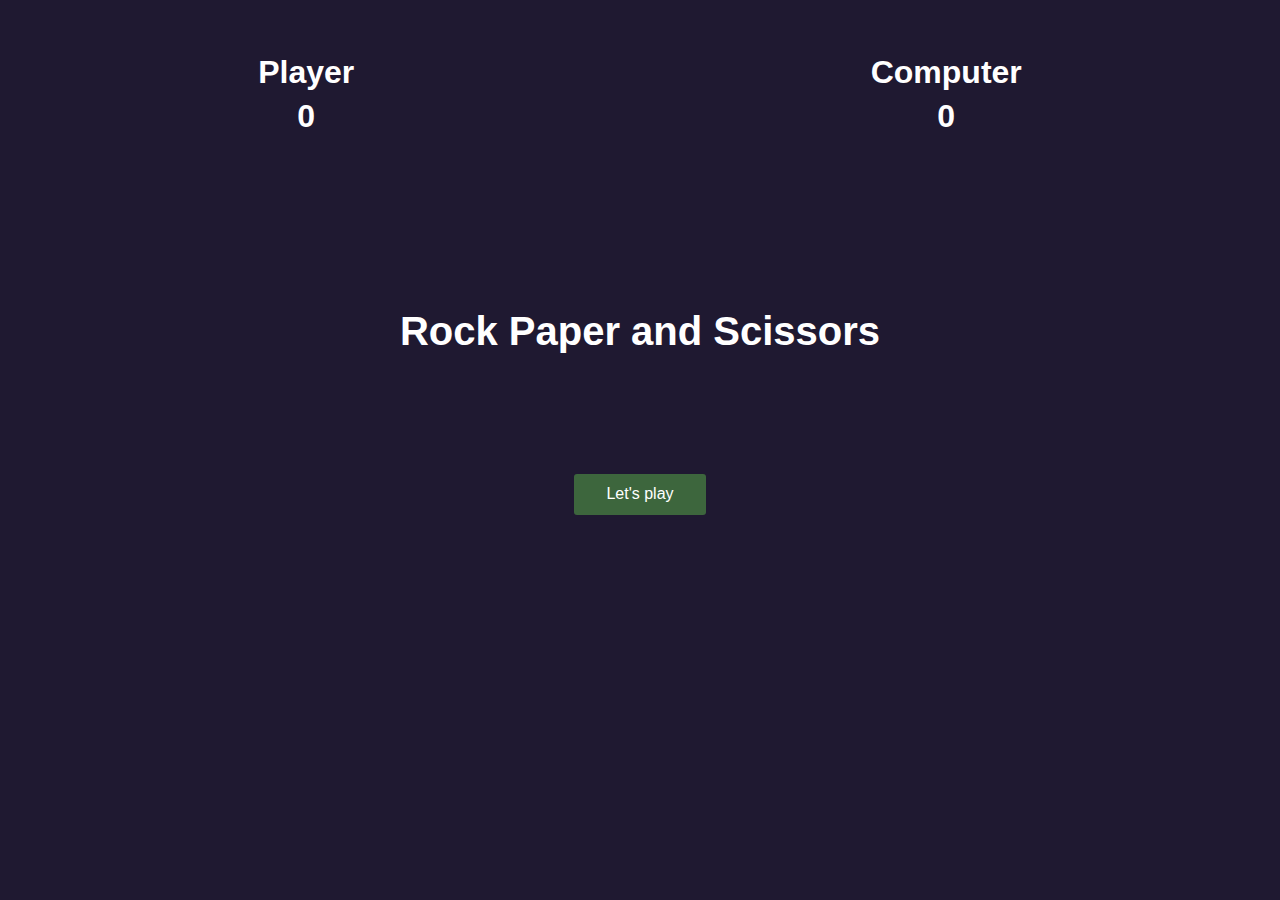
==== index.html @ c0c6c315 "Add all files" ====
<!DOCTYPE html>
<html lang="en">

<head>
    <meta charset="UTF-8">
    <meta name="viewport" content="width=device-width, initial-scale=1.0">
    <title>Rock Paper and Scissors</title>
    <link rel="stylesheet" href="./style.css">
</head>

<body>
    <section class="game">
        <div class="score">
            <div class="player-score">
                <h2>Player</h2>
                <p>0</p>
            </div>
            <div class="computer-score">
                <h2>Computer</h2>
                <p>0</p>
            </div>
        </div>
        <div class="intro">
            <h1>Rock Paper and Scissors</h1>
            <button class="btn">Let's play</button>
        </div>
        <div class="match fadeOut">
            <h2 class="winner">Choose an option</h2>
            <div class="hands">
                <img class="player-hand" src="./images/rock.png" alt="">
                <img class="computer-hand" src="./images/rock.png" alt="">
            </div>
            <div class="options">
                <button class="btn rock">Rock</button>
                <button class="btn paper">Paper</button>
                <button class="btn scissors">Scissors</button>
            </div>
        </div>
    </section>
    <script src="./app.js"></script>
</body>

</html>
---- style.css ----
* {
    box-sizing: border-box;
    padding: 0;
    margin: 0;
}

body {
    font-family: sans-serif;
    background-color: rgb(31, 25, 49);
    color: white;
}

.score {
    display: flex;
    justify-content: space-around;
    margin: 3em 0;
}

.score p,
.score h2 {
    margin: .2em 0;
    text-align: center;
    font-size: 2rem;
    font-weight: bold;
}

.intro,
.match {
    display: flex;
    flex-direction: column;
    justify-content: center;
    align-items: center;
}

.intro {
    transition: opacity .5s ease;
}

.match {
    position: absolute;
    top: 50%;
    left: 50%;
    transform: translate(-50%, -50%);
    transition: opacity .5s ease .5s;
}

.intro h1,
.match h2 {
    font-size: 2.5rem;
    font-weight: bold;
}

.intro h1 {
    margin: 3em 0;
}

.match h2 {
    margin: .5em 0;
}

.btn {
    padding: .7rem 2rem;
    background-color: rgb(61, 102, 61);
    color: white;
    font-size: 1rem;
    border: none;
    border-radius: 3px;
    cursor: pointer;
}

.btn:hover {
    background-color: rgb(64, 121, 64);
}

.hands,
.options {
    display: flex;
    justify-content: space-evenly;
    align-self: stretch;
}

.player-hand {
    transform: rotateY(180deg);
}

@keyframes shake-hand-player {
    25% {
        transform: translateY(-10%) rotateY(180deg);
    }

    50% {
        transform: translateY(0%) rotateY(180deg);
    }

    75% {
        transform: translateY(-10%) rotateY(180deg);
    }
    
    100% {
        transform: translateY(0%) rotateY(180deg);
    }
}

@keyframes shake-hand-computer {
    25% {
        transform: translateY(-10%);
    }

    50% {
        transform: translateY(0%);
    }

    75% {
        transform: translateY(-10%);
    }
    
    100% {
        transform: translateY(0%);
    }
}

.fadeOut {
    opacity: 0;
    pointer-events: none;
}
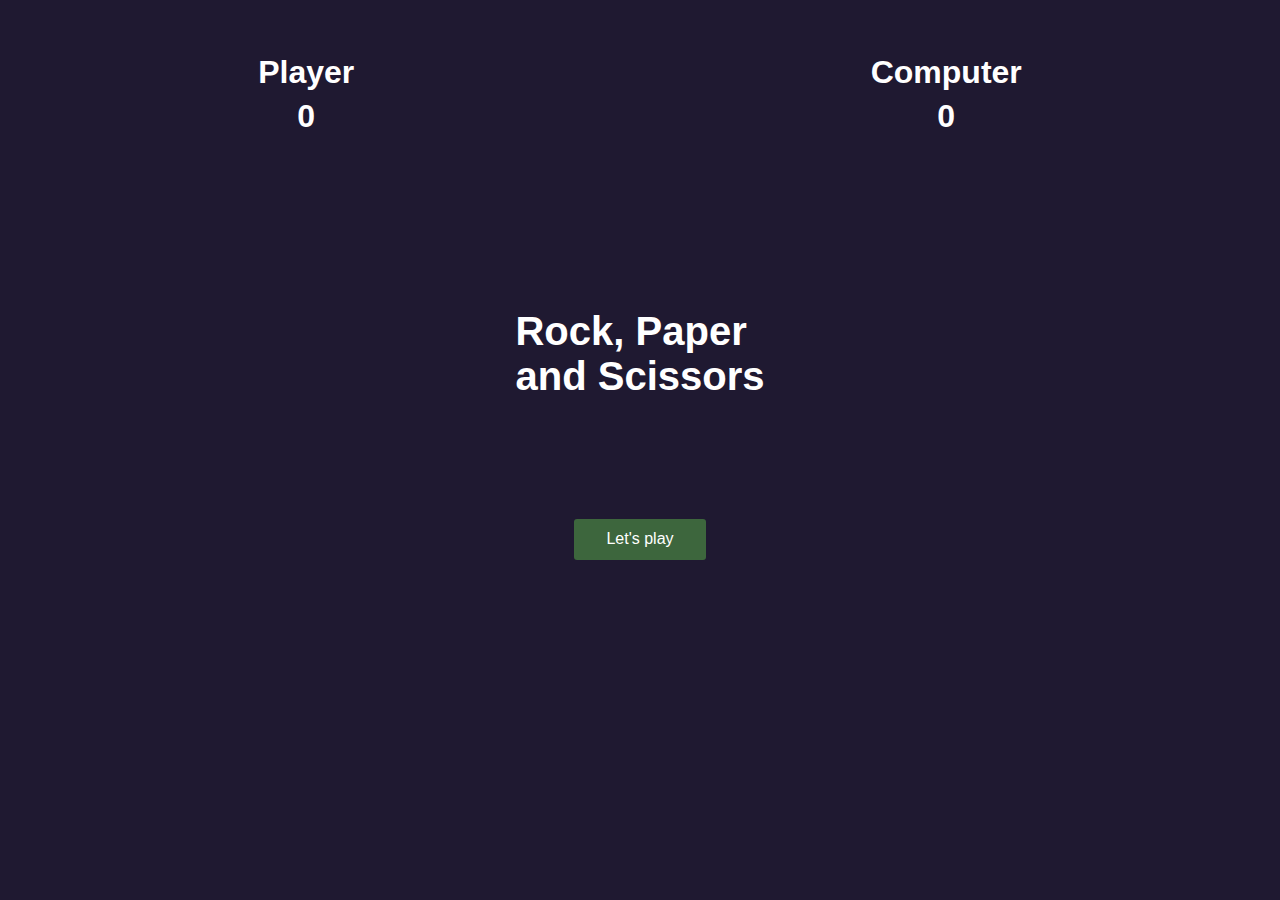
==== commit 5a4769c9: "Update index.html" ====
--- a/index.html
+++ b/index.html
@@ -6,6 +6,8 @@
     <meta name="viewport" content="width=device-width, initial-scale=1.0">
     <title>Rock Paper and Scissors</title>
     <link rel="stylesheet" href="./style.css">
+    <link rel='stylesheet' media='screen and (max-width: 768px)' href='./medium.css?v=1.01' />
+    <link rel='stylesheet' media='screen and (max-width: 490px)' href='./small.css?v=1.01' />
 </head>
 
 <body>
@@ -21,7 +23,7 @@
             </div>
         </div>
         <div class="intro">
-            <h1>Rock Paper and Scissors</h1>
+            <h1>Rock, Paper<span class="mobile"><br></span> and Scissors</h1>
             <button class="btn">Let's play</button>
         </div>
         <div class="match fadeOut">
@@ -40,4 +42,4 @@
     <script src="./app.js"></script>
 </body>
 
-</html>+</html>
--- a/small.css
+++ b/small.css
@@ -0,0 +1,30 @@
+.btn {
+    margin-bottom: .8em;
+}
+
+.mobile {
+    display: inline;
+}
+
+.hands img {
+    width: 8em;
+}
+
+.score {
+    margin: 1em 0;
+}
+
+.intro h1,
+.match h2 {
+    font-size: 1.4rem;
+    text-align: center;
+}
+
+.score p,
+.score h2 {
+    font-size: 1rem;
+}
+
+.btn {
+    font-size: .7rem;
+}
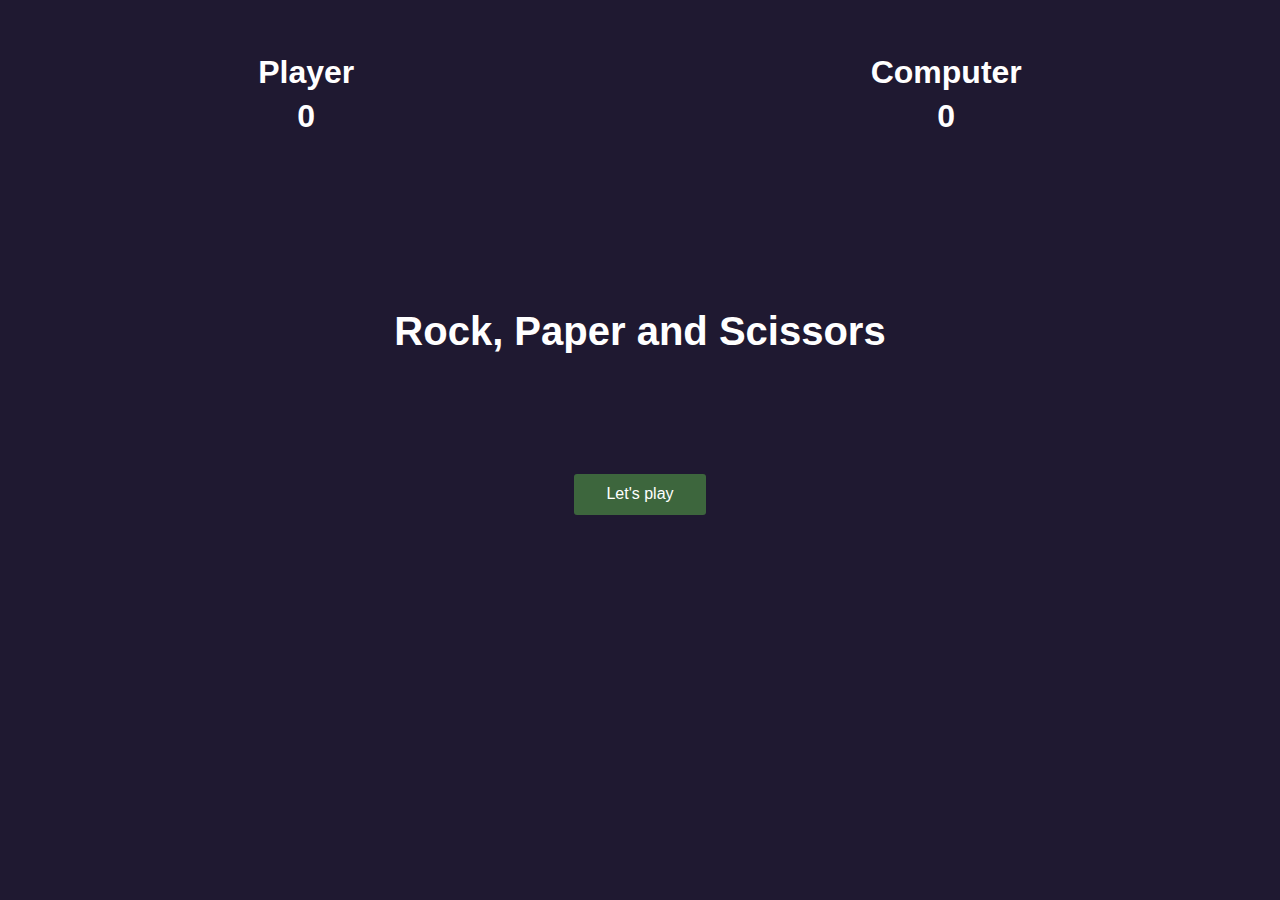
==== commit fec400d3: "Add local storage" ====
--- a/index.html
+++ b/index.html
@@ -5,7 +5,7 @@
     <meta charset="UTF-8">
     <meta name="viewport" content="width=device-width, initial-scale=1.0">
     <title>Rock Paper and Scissors</title>
-    <link rel="stylesheet" href="./style.css">
+    <link rel="stylesheet" href="./style.css?v=1.01">
     <link rel='stylesheet' media='screen and (max-width: 768px)' href='./medium.css?v=1.01' />
     <link rel='stylesheet' media='screen and (max-width: 490px)' href='./small.css?v=1.01' />
 </head>
@@ -27,15 +27,15 @@
             <button class="btn">Let's play</button>
         </div>
         <div class="match fadeOut">
-            <h2 class="winner">Choose an option</h2>
+            <h2 class="result">Choose an option</h2>
             <div class="hands">
                 <img class="player-hand" src="./images/rock.png" alt="">
                 <img class="computer-hand" src="./images/rock.png" alt="">
             </div>
             <div class="options">
-                <button class="btn rock">Rock</button>
-                <button class="btn paper">Paper</button>
-                <button class="btn scissors">Scissors</button>
+                <button id="rock" class="btn rock">Rock</button>
+                <button id="paper" class="btn paper">Paper</button>
+                <button id="scissors" class="btn scissors">Scissors</button>
             </div>
         </div>
     </section>
--- a/style.css
+++ b/style.css
@@ -8,6 +8,10 @@
     font-family: sans-serif;
     background-color: rgb(31, 25, 49);
     color: white;
+}
+
+.mobile {
+    display: none;
 }
 
 .score {
@@ -55,11 +59,11 @@
 }
 
 .match h2 {
-    margin: .5em 0;
+    margin: 3em 0 .5em 0;
 }
 
 .btn {
-    padding: .7rem 2rem;
+    padding: .7em 2em;
     background-color: rgb(61, 102, 61);
     color: white;
     font-size: 1rem;
@@ -76,6 +80,14 @@
 .options {
     display: flex;
     justify-content: space-evenly;
+}
+
+.hands {
+    align-items: center;
+    justify-content: center;
+}
+
+.options {
     align-self: stretch;
 }
 
@@ -122,4 +134,4 @@
 .fadeOut {
     opacity: 0;
     pointer-events: none;
-}+}
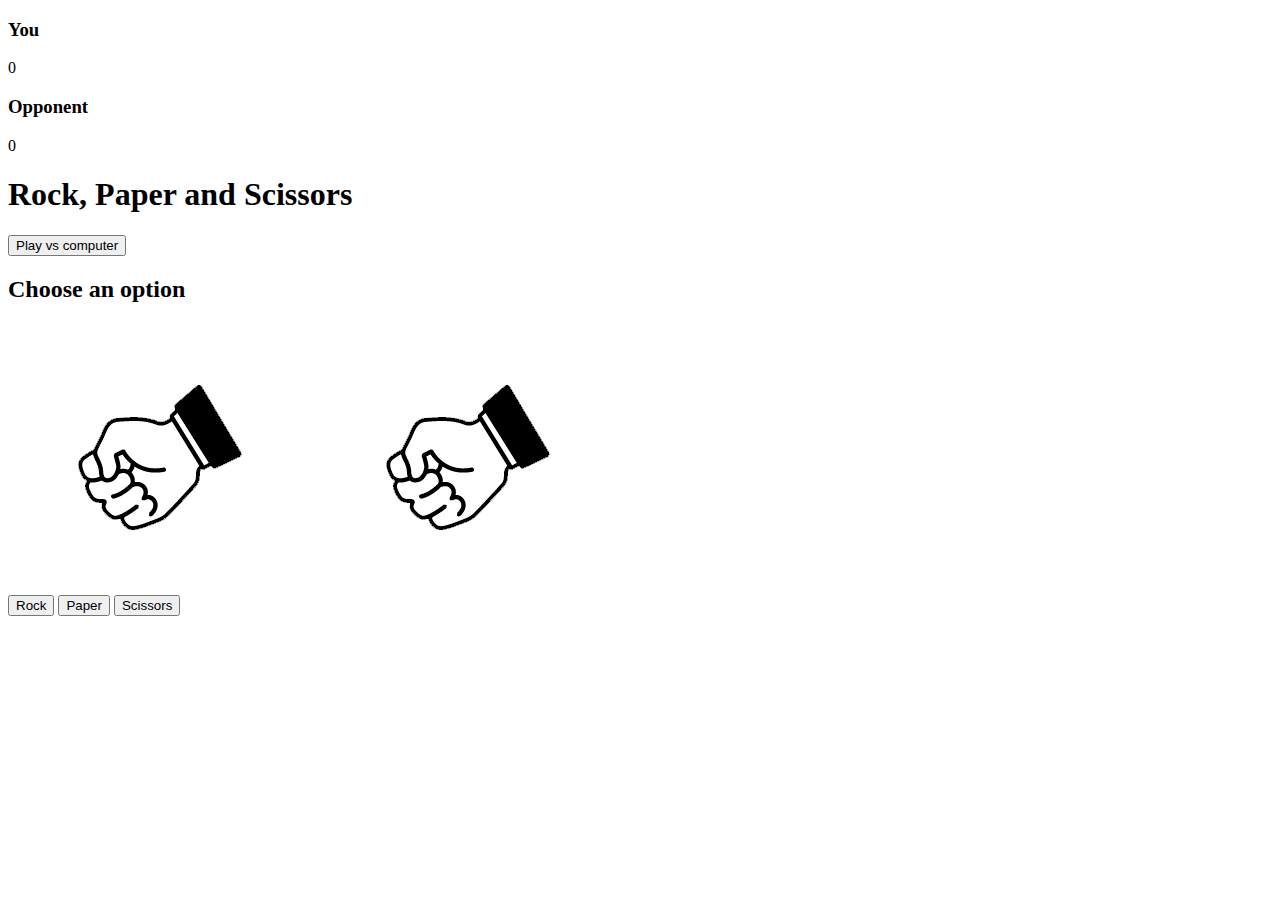
==== commit 11639ac2: "Rename local storage variable" ====
--- a/index.html
+++ b/index.html
@@ -4,42 +4,45 @@
 <head>
     <meta charset="UTF-8">
     <meta name="viewport" content="width=device-width, initial-scale=1.0">
-    <title>Rock Paper and Scissors</title>
-    <link rel="stylesheet" href="./style.css?v=1.01">
-    <link rel='stylesheet' media='screen and (max-width: 768px)' href='./medium.css?v=1.01' />
-    <link rel='stylesheet' media='screen and (max-width: 490px)' href='./small.css?v=1.01' />
+    <title>Rock, Paper and Scissors</title>
+    <link rel="icon" type="image/png" href="./images/favicon.png"/>
+    <link rel="stylesheet" href="./styles/style.css">
+    <link rel="stylesheet" media='screen and (max-width: 600px)' href="./styles/small.css">
+    <script defer src="./scripts/script.js?v=2.00"></script>
 </head>
 
 <body>
-    <section class="game">
-        <div class="score">
-            <div class="player-score">
-                <h2>Player</h2>
-                <p>0</p>
-            </div>
-            <div class="computer-score">
-                <h2>Computer</h2>
-                <p>0</p>
+    <header id="score" class="score">
+        <div id="player-score">
+            <h3 class="player-name">You</h3>
+            <p class="points">0</p>
+        </div>
+        <div id="opponent-score">
+            <h3 class="player-name">Opponent</h3>
+            <p class="points">0</p>
+        </div>
+    </header>
+    <main id="game">
+        <div id="intro" class="intro">
+            <h1 class="main-text">Rock, Paper and Scissors</h1>
+            <div class="play-buttons">
+                <button id="pve-btn" class="btn">Play vs computer</button>
+                <button id="pvp-btn" class="btn" style="display: none">Play online</button>
             </div>
         </div>
-        <div class="intro">
-            <h1>Rock, Paper<span class="mobile"><br></span> and Scissors</h1>
-            <button class="btn">Let's play</button>
-        </div>
-        <div class="match fadeOut">
-            <h2 class="result">Choose an option</h2>
-            <div class="hands">
-                <img class="player-hand" src="./images/rock.png" alt="">
-                <img class="computer-hand" src="./images/rock.png" alt="">
+        <div id="match" class="match fade-out">
+            <h2 id="result" class="main-text">Choose an option</h2>
+            <div id="hands" class="hands">
+                <img id="player-hand" src="./images/rock.png" alt="">
+                <img id="opponent-hand" src="./images/rock.png" alt="">
             </div>
-            <div class="options">
-                <button id="rock" class="btn rock">Rock</button>
-                <button id="paper" class="btn paper">Paper</button>
-                <button id="scissors" class="btn scissors">Scissors</button>
+            <div id="options" class="options">
+                <button id="rock" class="btn">Rock</button>
+                <button id="paper" class="btn">Paper</button>
+                <button id="scissors" class="btn">Scissors</button>
             </div>
         </div>
-    </section>
-    <script src="./app.js"></script>
+    </main>
 </body>
 
-</html>
+</html>